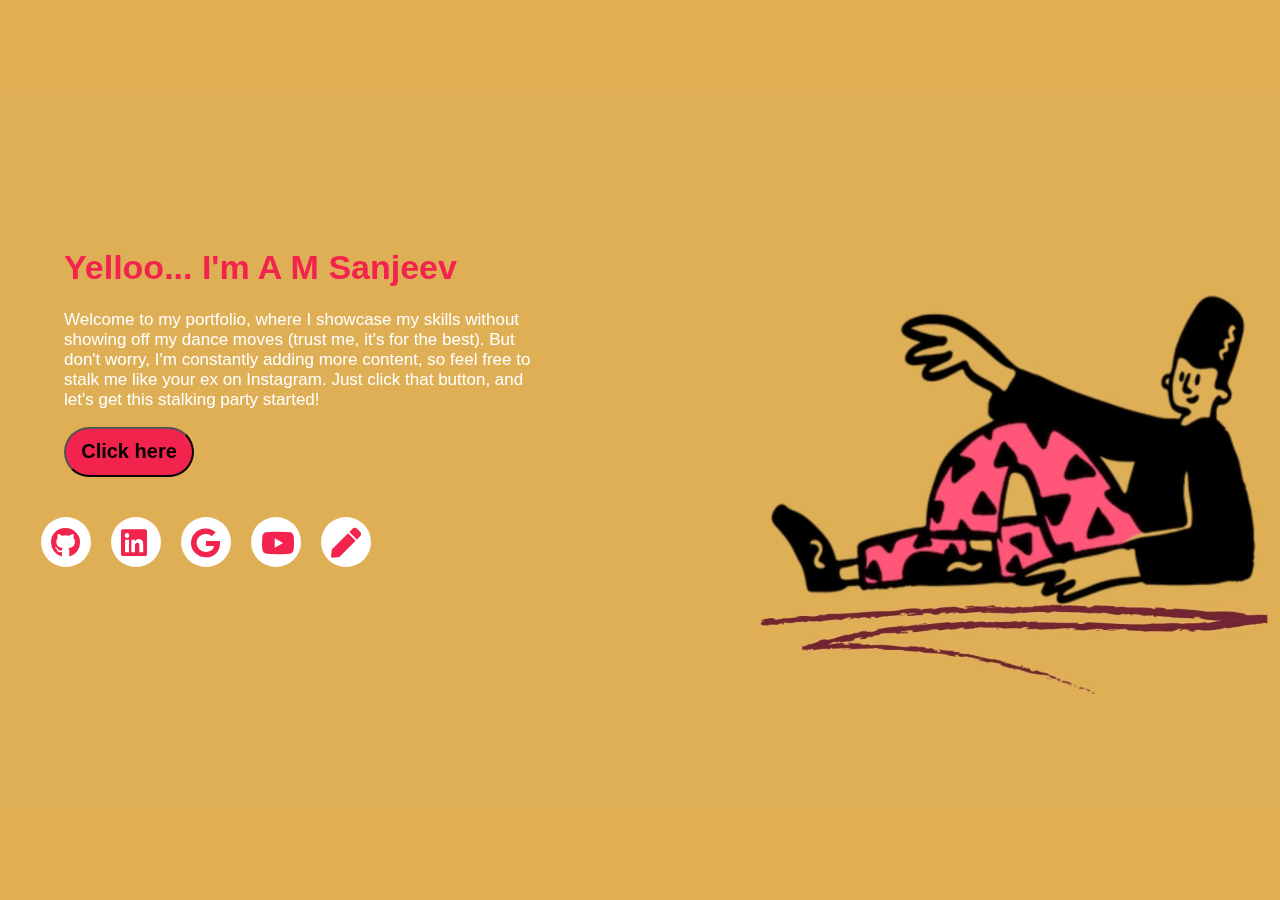
==== index.html @ a67249e9 "project added" ====
<!DOCTYPE html>
<html>
  <head>
    <meta charset="utf-8" />
    <meta name="viewport" content="width=device-width" />
    <meta name="theme-color" content="#f2234d">
    <title>A M Sanjeev</title>
    <link rel="shortcut icon" href="assets/favicon.ico" type="image/x-icon">
    <link href="home.css" rel="stylesheet" type="text/css" />
    <link
      rel="stylesheet"
      href="https://cdnjs.cloudflare.com/ajax/libs/font-awesome/5.15.3/css/all.min.css"
    />
  </head>

  <body>
    <video class="bg" autoplay loop muted preload="true">
      <source src="assets/bg.mp4" type="video/mp4" />
    </video>

    <div class="home-content">
      <h1>Yelloo... I'm A M Sanjeev</h1>
      <div class="content">
        <p>
          Welcome to my portfolio, where I showcase my skills without showing
          off my dance moves (trust me, it's for the best). But don't worry, I'm
          constantly adding more content, so feel free to stalk me like your ex
          on Instagram. Just click that button, and let's get this stalking
          party started!
        </p>
        <a href="work/work.html" target="_self"
          ><button class="button">Click here</button></a
        >
        <div class="contacts">
          <ul>
            <li>
              <a href="https://github.com/AMSANJEEV28" target="_blank"
                ><i class="fab fa-github"></i
              ></a>
            </li>
            <li>
              <a
                href="https://www.linkedin.com/in/a-m-sanjeev-456431207/"
                target="_blank"
                ><i class="fab fa-linkedin"></i
              ></a>
            </li>
            <li>
              <a href="mailto:206320028@gkv.ac.in" target="_blank"
                ><i class="fab fa-google"></i
              ></a>
            </li>
            <li>
              <a
                href="https://www.youtube.com/@amsanjeev28/channels"
                target="_blank"
                ><i class="fab fa-youtube"></i
              ></a>
            </li>
            <li>
              <a
                href="https://dev-academy.com/contributors/a-m-sanjeev"
                target="_blank"
                ><i class="fas fa-pen"></i
              ></a>
            </li>
          </ul>
        </div>
      </div>
    </div>
  </body>
</html>
---- home.css ----
@import url('https://fonts.googleapis.com/css2?family=Tomorrow:wght@300&display=swap');

html {
  background-color: #dfaf52;
  top: 0;
  margin: 0;
  font-family: 'Open Sans', sans-serif;

}

body {
  margin: 0px;
  overflow-x: hidden;
}

* {
  box-sizing: border-box;
}

.bg {
  position: fixed;
  height: 100%;
  width: 100%;
  min-width: 100%;
  min-height: 100%;
  z-index: -100;
  background-size: cover;
  right: 0;
  bottom: 0;
}

p {
  color: #ffffff;
  font-weight: bold;
}

h1 {
  color: #f2234d;
}

a {
  color: #f2234d;
}

a:visited {
  color: #f2234d;
}

a[href^="mailto:"] {
  color: #f2234d;
}

.home-content {
  position: absolute;
  top: 25%;
  left: 5%;
  font-size: 17px;
  text-align: left;
}

.content {
  width: 40%;
}

.content p {
  font-weight: normal;
}

.button {
  width: 130px;
  height: 50px;
  border-radius: 50px;
  background-color: #f2234d;
  text-align: center;
  font-size: 20px;
  font-weight: bold;
}

.button:hover {
  background-color: #ffffff;
  color: #f2234d;
}

.contacts {
  display: flex;
  justify-content: center;
  align-items: center;
  margin-left: -50%;
}

.contacts ul {
  display: flex;
  justify-content: space-evenly;
  font-size: 30px;
}

.contacts li {
  padding: 10px;
  margin: 10px;
  list-style: none;
  color: #f2234d;
  width: 50px;
  height: 50px;
  background-color: #ffffff;
  border-radius: 50%;
}

.contacts li:hover {
  background-color: #d6d6d6;
}

@media only screen and (max-width: 600px) {
  .home-content {
    position: static;
    top: auto;
    left: auto;
    text-align: center;
    font-size: 15px;
    padding: 30px;
    margin-top: 25px;
  }

  .home-content h1 {
    font-size: x-large;
  }

  .home-content p {
    font-size: large;
  }

  .content {
    width: 100%;
  }

  .button {
    width: 40%;
    height: 50px;
    font-size: 16px;
    margin-top: 25px;
  }

  .contacts {
    margin-left: -45px;
    margin-top: 30px;
  }

  .contacts ul {
    font-size: 20px;
  }

  .contacts li {
    width: 40px;
    height: 40px;
    margin: 5px;
  }

  .contacts li i {
    font-size: 20px;
  }

  .bg {
    position: fixed;
    top: 200px;
    left: -30%;
    height: 100vh;
    width: 100%;
    z-index: -1;
    background-size: cover;
  }
}
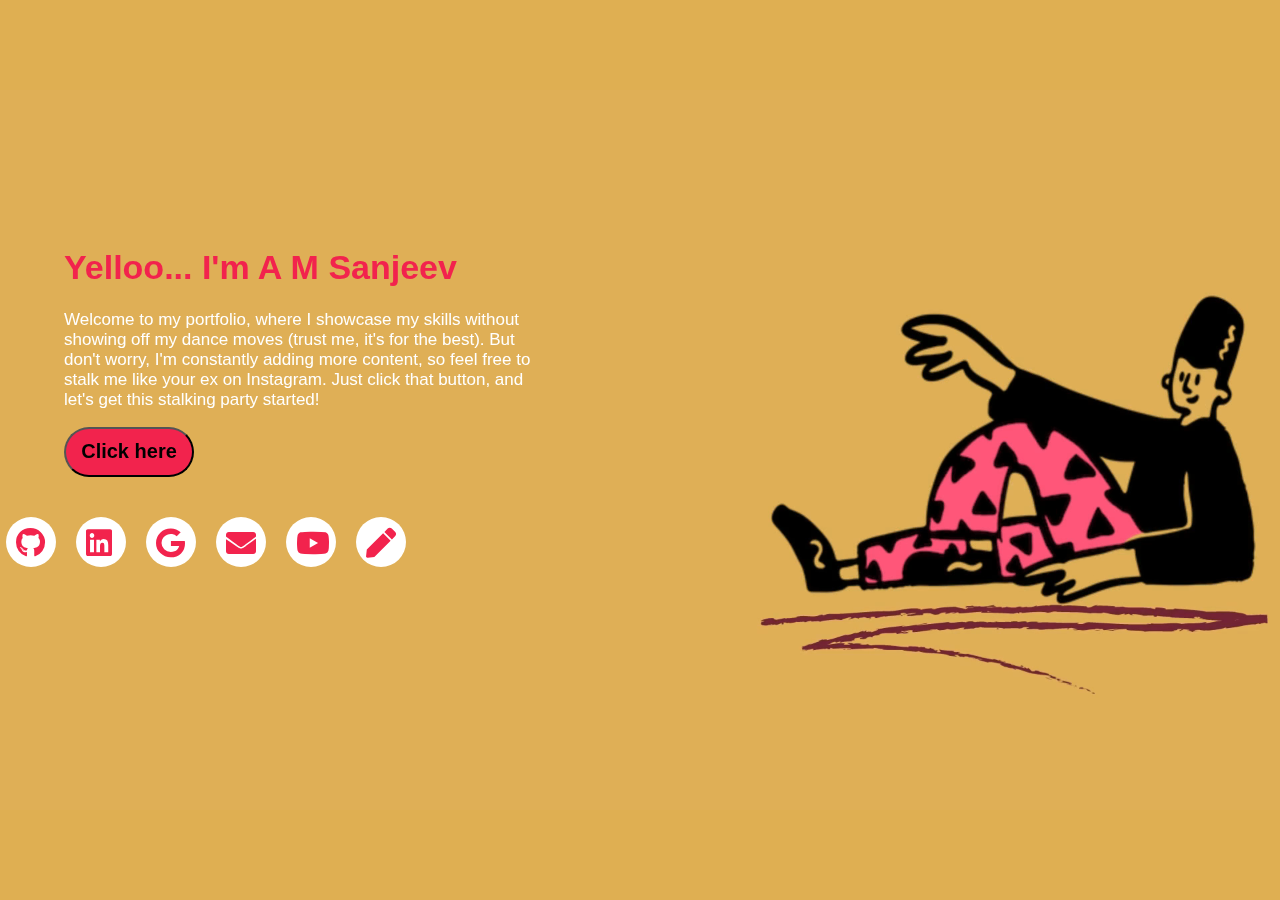
==== commit d78a1327: "New Project + Email Added" ====
--- a/index.html
+++ b/index.html
@@ -46,8 +46,12 @@
               ></a>
             </li>
             <li>
+              <a href="mailto:amsanjeev28@gmail.com" target="_blank"
+                ><i class="fab fa-google"></i
+              ></a>
+            </li>            <li>
               <a href="mailto:206320028@gkv.ac.in" target="_blank"
-                ><i class="fab fa-google"></i
+                ><i class="fa fa-envelope"></i
               ></a>
             </li>
             <li>
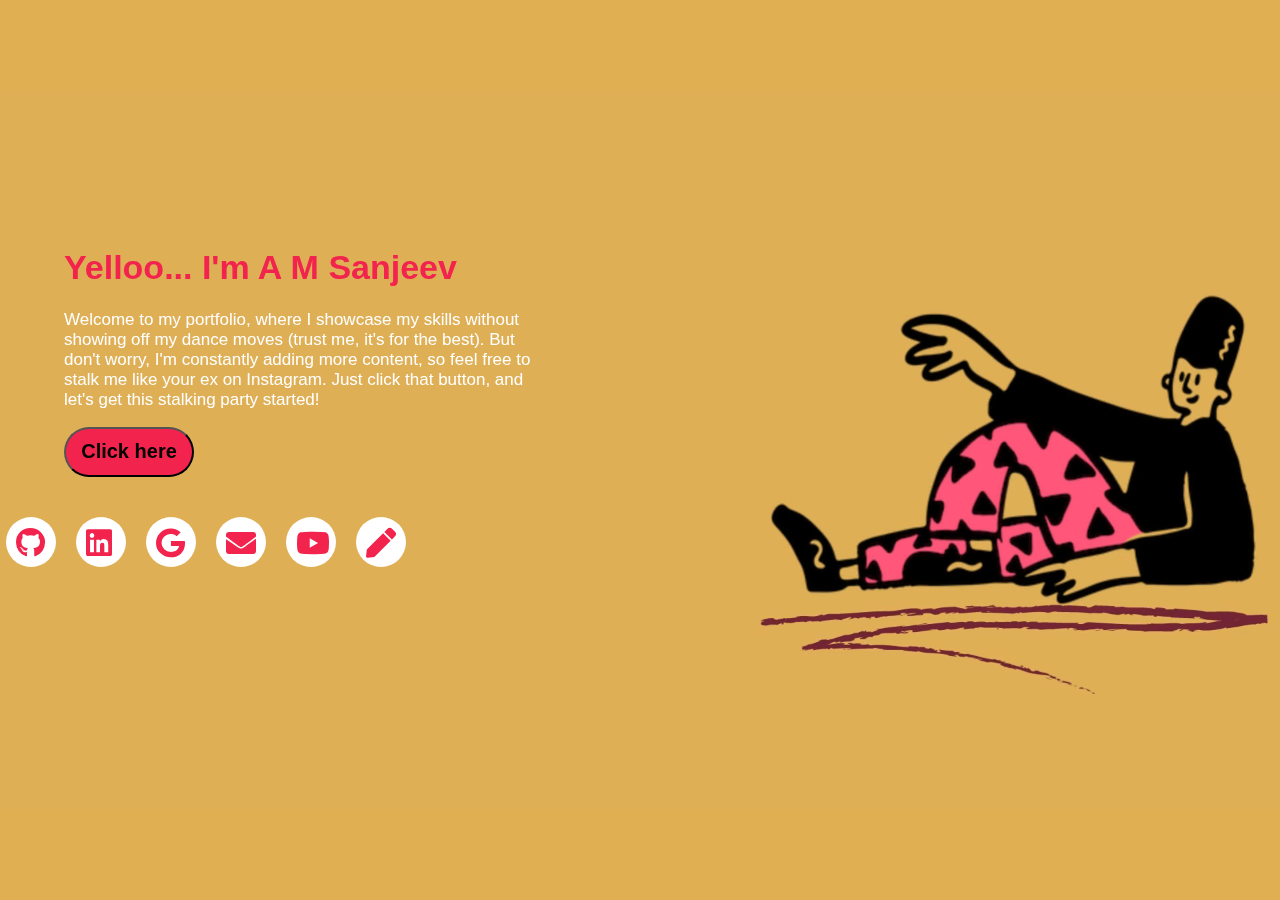
==== commit d17710c9: "extension removed" ====
--- a/index.html
+++ b/index.html
@@ -28,7 +28,7 @@
           on Instagram. Just click that button, and let's get this stalking
           party started!
         </p>
-        <a href="work/work.html" target="_self"
+        <a href="work/work" target="_self"
           ><button class="button">Click here</button></a
         >
         <div class="contacts">
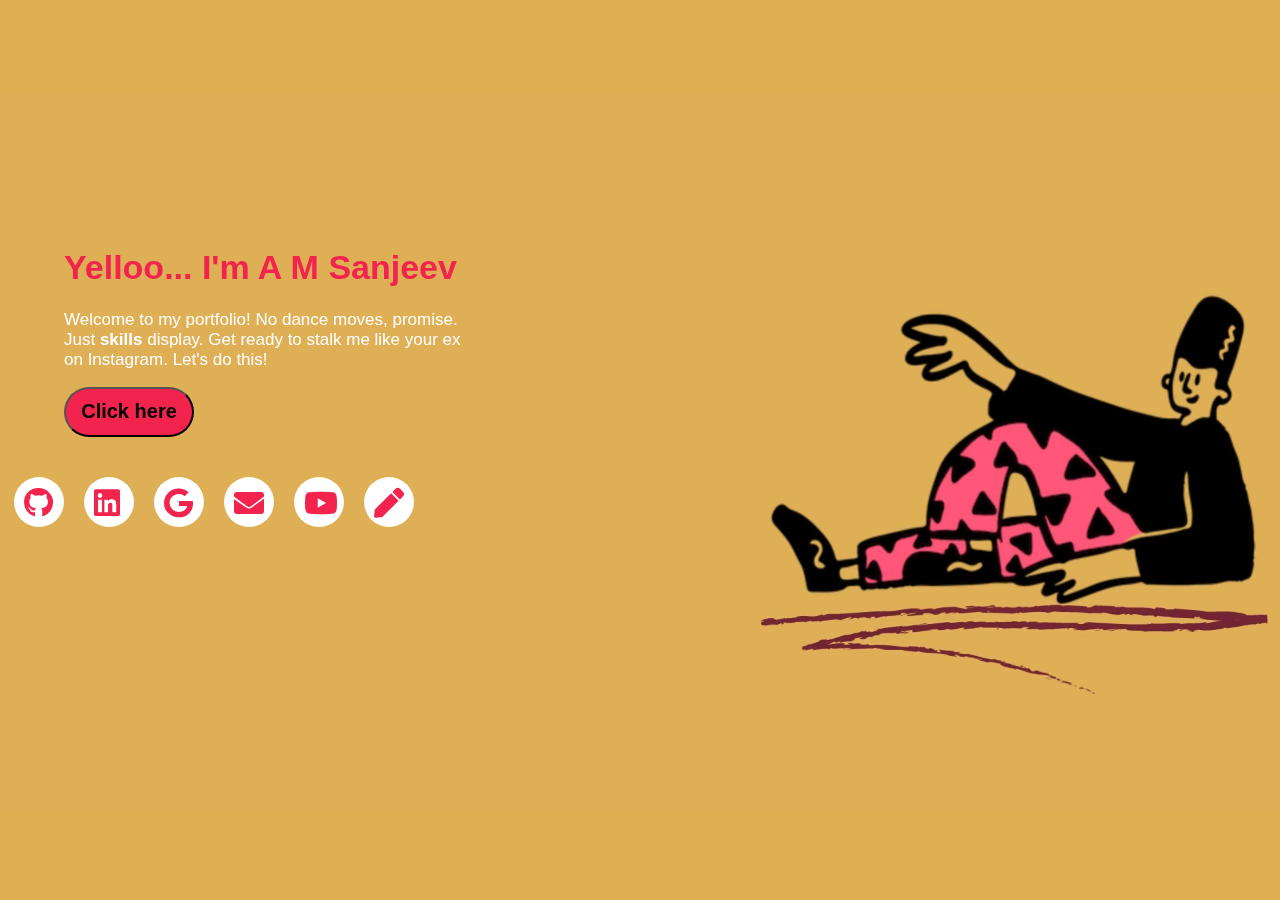
==== commit ffe0b12d: "Update" ====
--- a/index.html
+++ b/index.html
@@ -3,9 +3,9 @@
   <head>
     <meta charset="utf-8" />
     <meta name="viewport" content="width=device-width" />
-    <meta name="theme-color" content="#f2234d">
+    <meta name="theme-color" content="#f2234d" />
     <title>A M Sanjeev</title>
-    <link rel="shortcut icon" href="assets/favicon.ico" type="image/x-icon">
+    <link rel="shortcut icon" href="assets/favicon.ico" type="image/x-icon" />
     <link href="home.css" rel="stylesheet" type="text/css" />
     <link
       rel="stylesheet"
@@ -22,11 +22,9 @@
       <h1>Yelloo... I'm A M Sanjeev</h1>
       <div class="content">
         <p>
-          Welcome to my portfolio, where I showcase my skills without showing
-          off my dance moves (trust me, it's for the best). But don't worry, I'm
-          constantly adding more content, so feel free to stalk me like your ex
-          on Instagram. Just click that button, and let's get this stalking
-          party started!
+          Welcome to my portfolio! No dance moves, promise. Just
+          <strong>skills</strong> display. Get ready to stalk me like your ex on
+          Instagram. Let's do this!
         </p>
         <a href="work/work" target="_self"
           ><button class="button">Click here</button></a
@@ -49,7 +47,8 @@
               <a href="mailto:amsanjeev28@gmail.com" target="_blank"
                 ><i class="fab fa-google"></i
               ></a>
-            </li>            <li>
+            </li>
+            <li>
               <a href="mailto:206320028@gkv.ac.in" target="_blank"
                 ><i class="fa fa-envelope"></i
               ></a>
--- a/home.css
+++ b/home.css
@@ -85,7 +85,7 @@
   display: flex;
   justify-content: center;
   align-items: center;
-  margin-left: -50%;
+  margin-left: -35%;
 }
 
 .contacts ul {
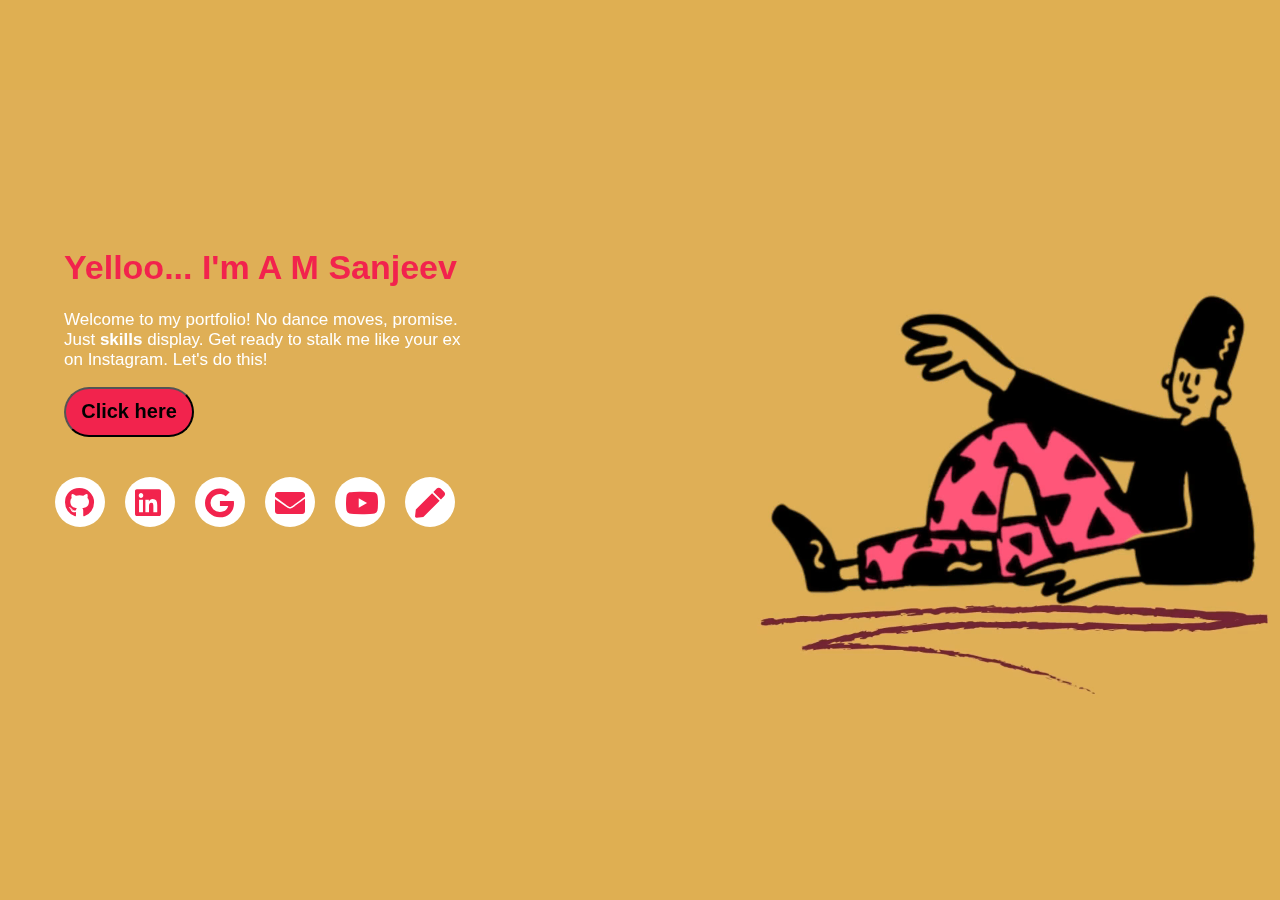
==== commit bc3add9b: "Contacts Modified" ====
--- a/index.html
+++ b/index.html
@@ -32,40 +32,40 @@
         <div class="contacts">
           <ul>
             <li>
-              <a href="https://github.com/AMSANJEEV28" target="_blank"
-                ><i class="fab fa-github"></i
-              ></a>
-            </li>
+              <a href="https://github.com/AMSANJEEV28" target="_blank" class="tooltip">
+                <i class="fab fa-github"></i>
+                <p class="tooltiptext">GitHub</p>
+              </a>
             <li>
               <a
                 href="https://www.linkedin.com/in/a-m-sanjeev-456431207/"
-                target="_blank"
+                target="_blank" class="tooltip"
                 ><i class="fab fa-linkedin"></i
-              ></a>
+              ><p class="tooltiptext">LinkedIn</p></a>
             </li>
             <li>
-              <a href="mailto:amsanjeev28@gmail.com" target="_blank"
+              <a href="mailto:amsanjeev28@gmail.com" target="_blank" class="tooltip"
                 ><i class="fab fa-google"></i
-              ></a>
+              ><p class="tooltiptext">Personal E-mail</p></a>
             </li>
             <li>
-              <a href="mailto:206320028@gkv.ac.in" target="_blank"
+              <a href="mailto:206320028@gkv.ac.in" target="_blank" class="tooltip"
                 ><i class="fa fa-envelope"></i
-              ></a>
+              ><p class="tooltiptext">University E-mail</p></a>
             </li>
             <li>
               <a
                 href="https://www.youtube.com/@amsanjeev28/channels"
-                target="_blank"
+                target="_blank" class="tooltip"
                 ><i class="fab fa-youtube"></i
-              ></a>
+              ><p class="tooltiptext">Youtube</p></a>
             </li>
             <li>
               <a
                 href="https://dev-academy.com/contributors/a-m-sanjeev"
-                target="_blank"
+                target="_blank" class="tooltip"
                 ><i class="fas fa-pen"></i
-              ></a>
+              ><p class="tooltiptext">Blog Articles</p></a>
             </li>
           </ul>
         </div>
--- a/home.css
+++ b/home.css
@@ -85,7 +85,7 @@
   display: flex;
   justify-content: center;
   align-items: center;
-  margin-left: -35%;
+  margin-left: -15%;
 }
 
 .contacts ul {
@@ -107,6 +107,35 @@
 
 .contacts li:hover {
   background-color: #d6d6d6;
+}
+
+.tooltip {
+  position: relative;
+  display: inline-block;
+  cursor: pointer;
+}
+
+.tooltip .tooltiptext {
+  visibility: hidden;
+  width: 120px;
+  background-color: transparent;
+  color: #f2234d;
+  text-align: center;
+  border-radius: 40%;
+  padding: 10px;
+  position: absolute;
+  z-index: 1;
+  top: 100%;
+  left: 50%;
+  transform: translateX(-50%);
+  opacity: 0;
+  transition: opacity 0.3s;
+  font-size: small;
+}
+
+.tooltip:hover .tooltiptext {
+  visibility: visible;
+  opacity: 1;
 }
 
 @media only screen and (max-width: 600px) {
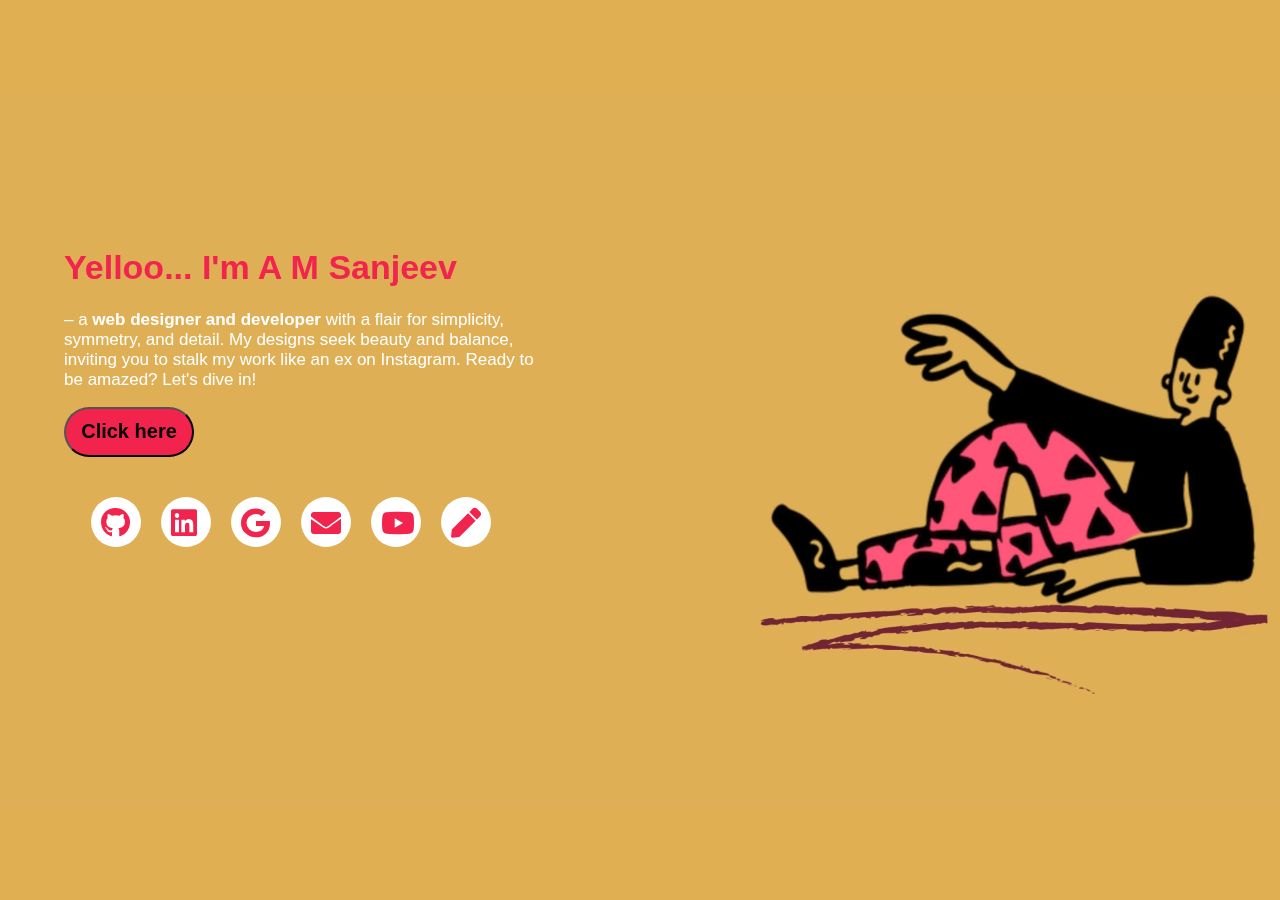
==== commit 396ec603: "update" ====
--- a/index.html
+++ b/index.html
@@ -22,9 +22,9 @@
       <h1>Yelloo... I'm A M Sanjeev</h1>
       <div class="content">
         <p>
-          Welcome to my portfolio! No dance moves, promise. Just
-          <strong>skills</strong> display. Get ready to stalk me like your ex on
-          Instagram. Let's do this!
+          – a <strong>web designer and developer </strong> with a flair for simplicity, symmetry,
+          and detail. My designs seek beauty and balance, inviting you to stalk
+          my work like an ex on Instagram. Ready to be amazed? Let's dive in!
         </p>
         <a href="work/work" target="_self"
           ><button class="button">Click here</button></a
@@ -32,40 +32,60 @@
         <div class="contacts">
           <ul>
             <li>
-              <a href="https://github.com/AMSANJEEV28" target="_blank" class="tooltip">
+              <a
+                href="https://github.com/AMSANJEEV28"
+                target="_blank"
+                class="tooltip"
+              >
                 <i class="fab fa-github"></i>
                 <p class="tooltiptext">GitHub</p>
               </a>
+            </li>
+
             <li>
               <a
                 href="https://www.linkedin.com/in/a-m-sanjeev-456431207/"
-                target="_blank" class="tooltip"
-                ><i class="fab fa-linkedin"></i
-              ><p class="tooltiptext">LinkedIn</p></a>
+                target="_blank"
+                class="tooltip"
+                ><i class="fab fa-linkedin"></i>
+                <p class="tooltiptext">LinkedIn</p></a
+              >
             </li>
             <li>
-              <a href="mailto:amsanjeev28@gmail.com" target="_blank" class="tooltip"
-                ><i class="fab fa-google"></i
-              ><p class="tooltiptext">Personal E-mail</p></a>
+              <a
+                href="mailto:amsanjeev28@gmail.com"
+                target="_blank"
+                class="tooltip"
+                ><i class="fab fa-google"></i>
+                <p class="tooltiptext">Personal E-mail</p></a
+              >
             </li>
             <li>
-              <a href="mailto:206320028@gkv.ac.in" target="_blank" class="tooltip"
-                ><i class="fa fa-envelope"></i
-              ><p class="tooltiptext">University E-mail</p></a>
+              <a
+                href="mailto:206320028@gkv.ac.in"
+                target="_blank"
+                class="tooltip"
+                ><i class="fa fa-envelope"></i>
+                <p class="tooltiptext">University E-mail</p></a
+              >
             </li>
             <li>
               <a
                 href="https://www.youtube.com/@amsanjeev28/channels"
-                target="_blank" class="tooltip"
-                ><i class="fab fa-youtube"></i
-              ><p class="tooltiptext">Youtube</p></a>
+                target="_blank"
+                class="tooltip"
+                ><i class="fab fa-youtube"></i>
+                <p class="tooltiptext">Youtube</p></a
+              >
             </li>
             <li>
               <a
                 href="https://dev-academy.com/contributors/a-m-sanjeev"
-                target="_blank" class="tooltip"
-                ><i class="fas fa-pen"></i
-              ><p class="tooltiptext">Blog Articles</p></a>
+                target="_blank"
+                class="tooltip"
+                ><i class="fas fa-pen"></i>
+                <p class="tooltiptext">Blog Articles</p></a
+              >
             </li>
           </ul>
         </div>
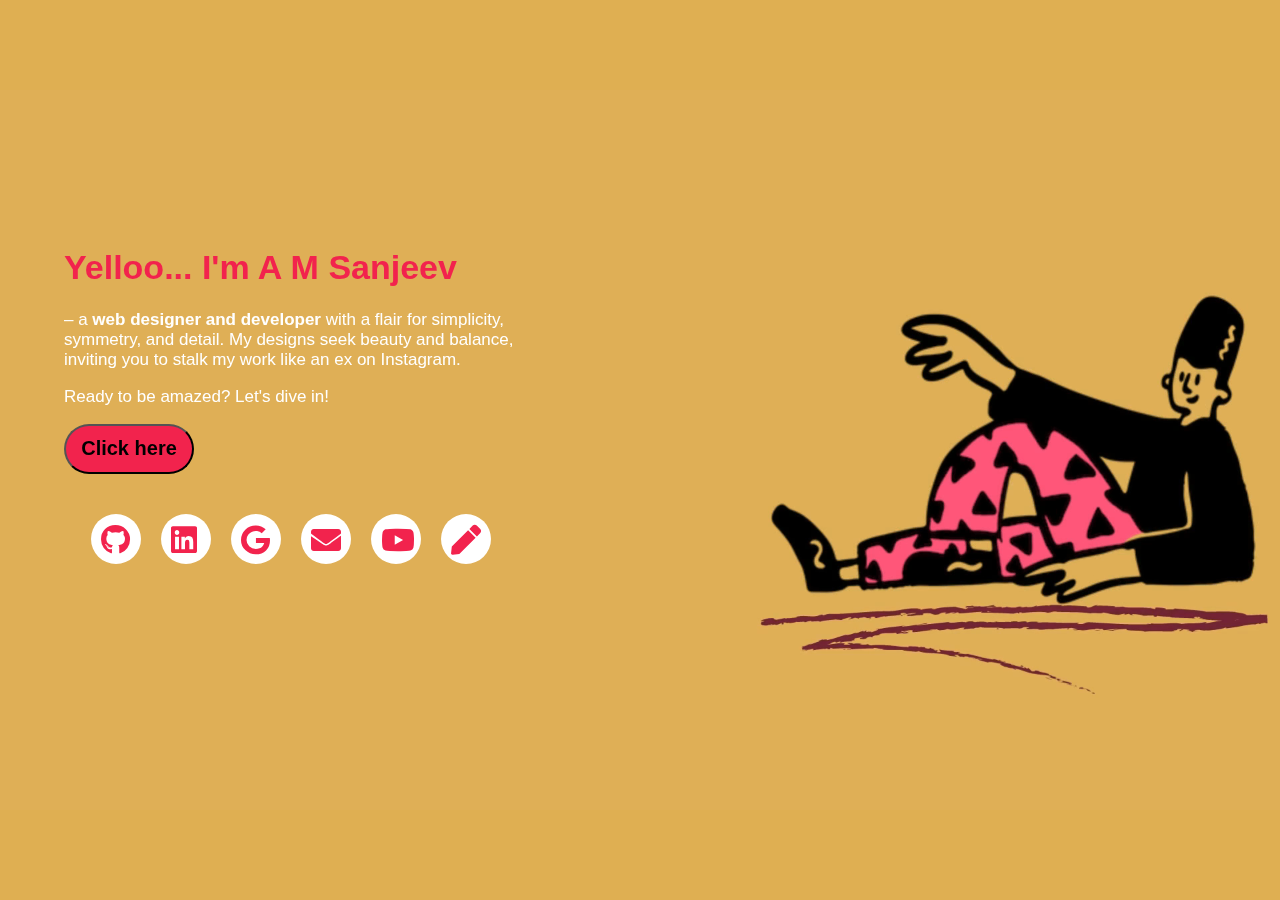
==== commit 7b90686d: "update" ====
--- a/index.html
+++ b/index.html
@@ -24,7 +24,8 @@
         <p>
           – a <strong>web designer and developer </strong> with a flair for simplicity, symmetry,
           and detail. My designs seek beauty and balance, inviting you to stalk
-          my work like an ex on Instagram. Ready to be amazed? Let's dive in!
+          my work like an ex on Instagram. 
+          <p>Ready to be amazed? Let's dive in!</p>
         </p>
         <a href="work/work" target="_self"
           ><button class="button">Click here</button></a
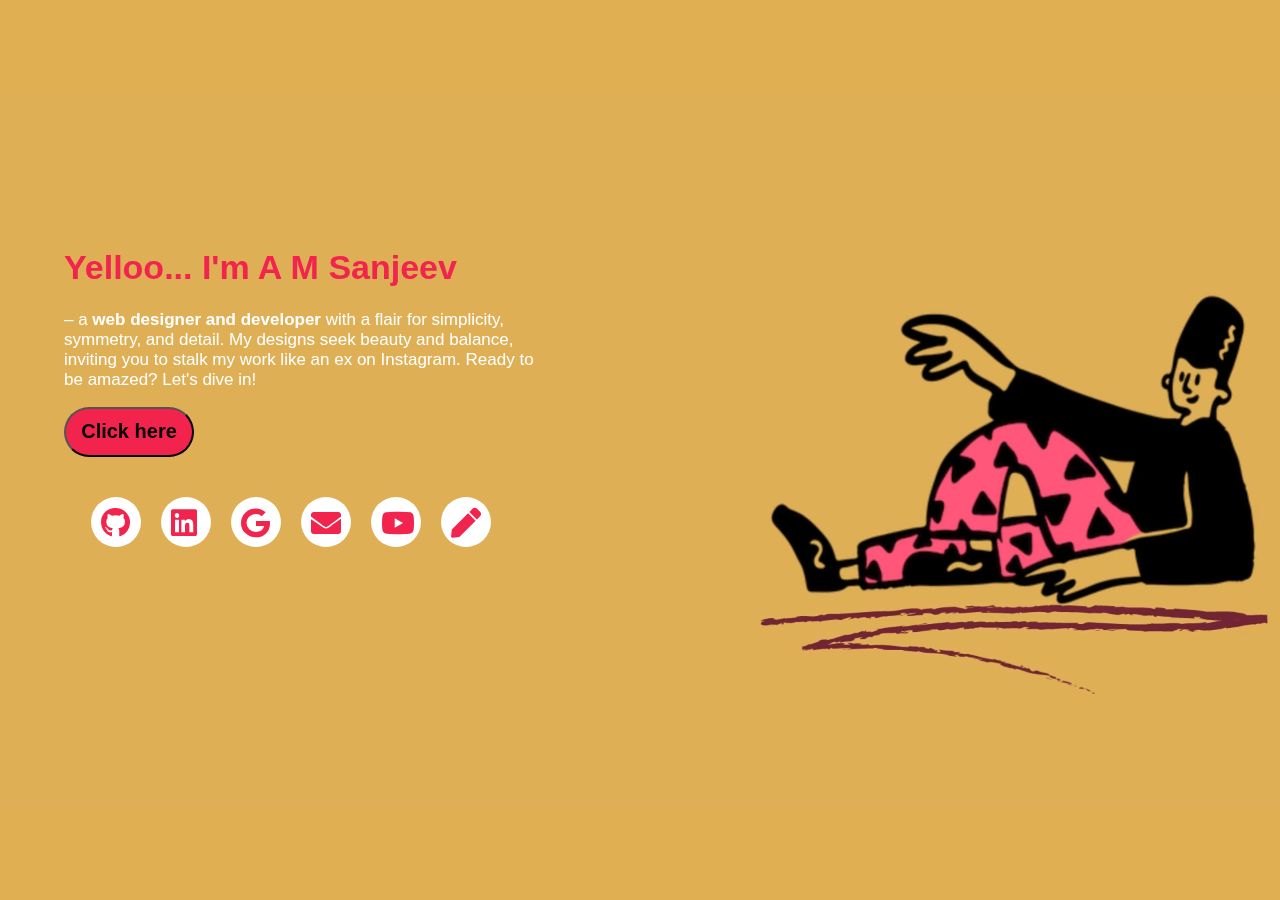
==== commit bc0e9569: "update" ====
--- a/index.html
+++ b/index.html
@@ -24,8 +24,7 @@
         <p>
           – a <strong>web designer and developer </strong> with a flair for simplicity, symmetry,
           and detail. My designs seek beauty and balance, inviting you to stalk
-          my work like an ex on Instagram. 
-          <p>Ready to be amazed? Let's dive in!</p>
+          my work like an ex on Instagram. Ready to be amazed? Let's dive in!
         </p>
         <a href="work/work" target="_self"
           ><button class="button">Click here</button></a
